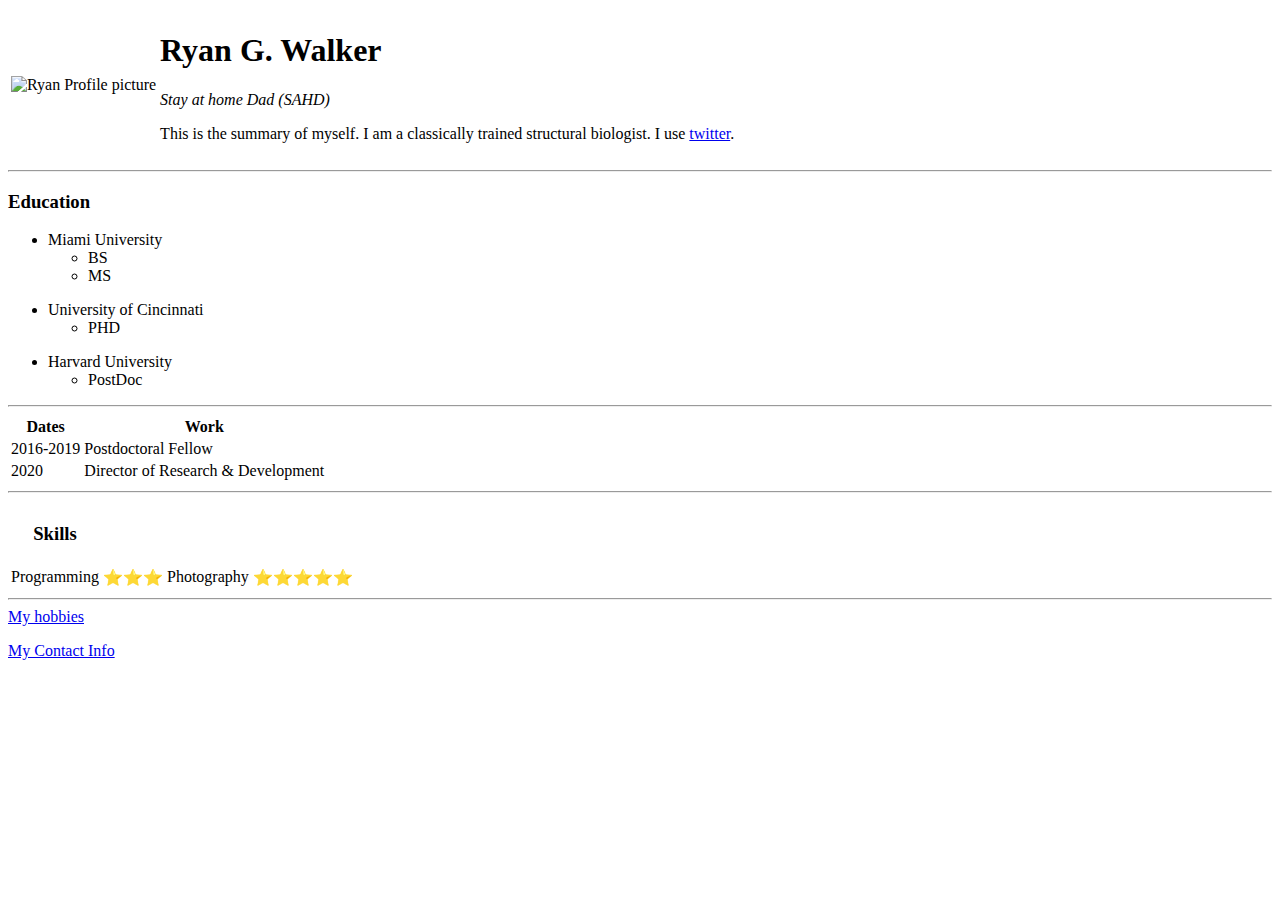
==== index.html @ 7cb5f737 "Added initial test files for CV" ====
<!DOCTYPE html>
<html lang="en">
<head>
    <meta charset="UTF-8">
    <title>Ryan's Personal Site</title>
</head>

<body>
    <table>
        <tr>
            <td><img src="https://pbs.twimg.com/profile_images/1400591347774595077/sE96i0h5_400x400.jpg" alt="Ryan Profile picture"></td>
            <td><h1>Ryan G. Walker</h1><p><em>Stay at home Dad (SAHD)</em></p>
    <p>This is the summary of myself. I am a classically trained structural biologist. I use
        <a href="https://twitter.com/wunfuntin">twitter</a>.</p></td>
        </tr>
    </table>
    <hr>
    <h3>Education</h3>
    <ul>
        <li>Miami University
            <ul>
                <li>BS</li>
                <li>MS</li>
            </ul>
        </li>
    </ul>
    <ul>
        <li>University of Cincinnati
            <ul>
                <li>PHD</li>
            </ul>
        </li>
    </ul>
    <ul>
        <li>Harvard University
            <ul>
                <li>PostDoc</li>
            </ul>
        </li>
    </ul>
    <hr>
    <table>
        <thead>
            <tr>
                <th>Dates</th>
                <th>Work</th>
            </tr>
        </thead>
        <tbody>
            <tr>
                <td>2016-2019</td>
                <td>Postdoctoral Fellow</td>
            </tr>
            <tr>
                <td>2020</td>
                <td>Director of Research & Development</td>
            </tr>
        </tbody>
        <tfoot></tfoot>

    </table>
<hr>
    <table>
        <thead>
        <tr>
            <th><h3>Skills</h3></th>
        </tr>
        </thead>
        <tbody>
        <tr>
            <td>Programming</td>
            <td>⭐⭐⭐️</td>
            <td>Photography</td>
            <td>⭐⭐⭐⭐⭐</td>
        </tr>
        </tbody>
    </table>
    <hr>
    <a href="hobbies.html">My hobbies</a>
    <p>
    <a href="contact_info.html">My Contact Info</a>
    </p>
</body>

</html>
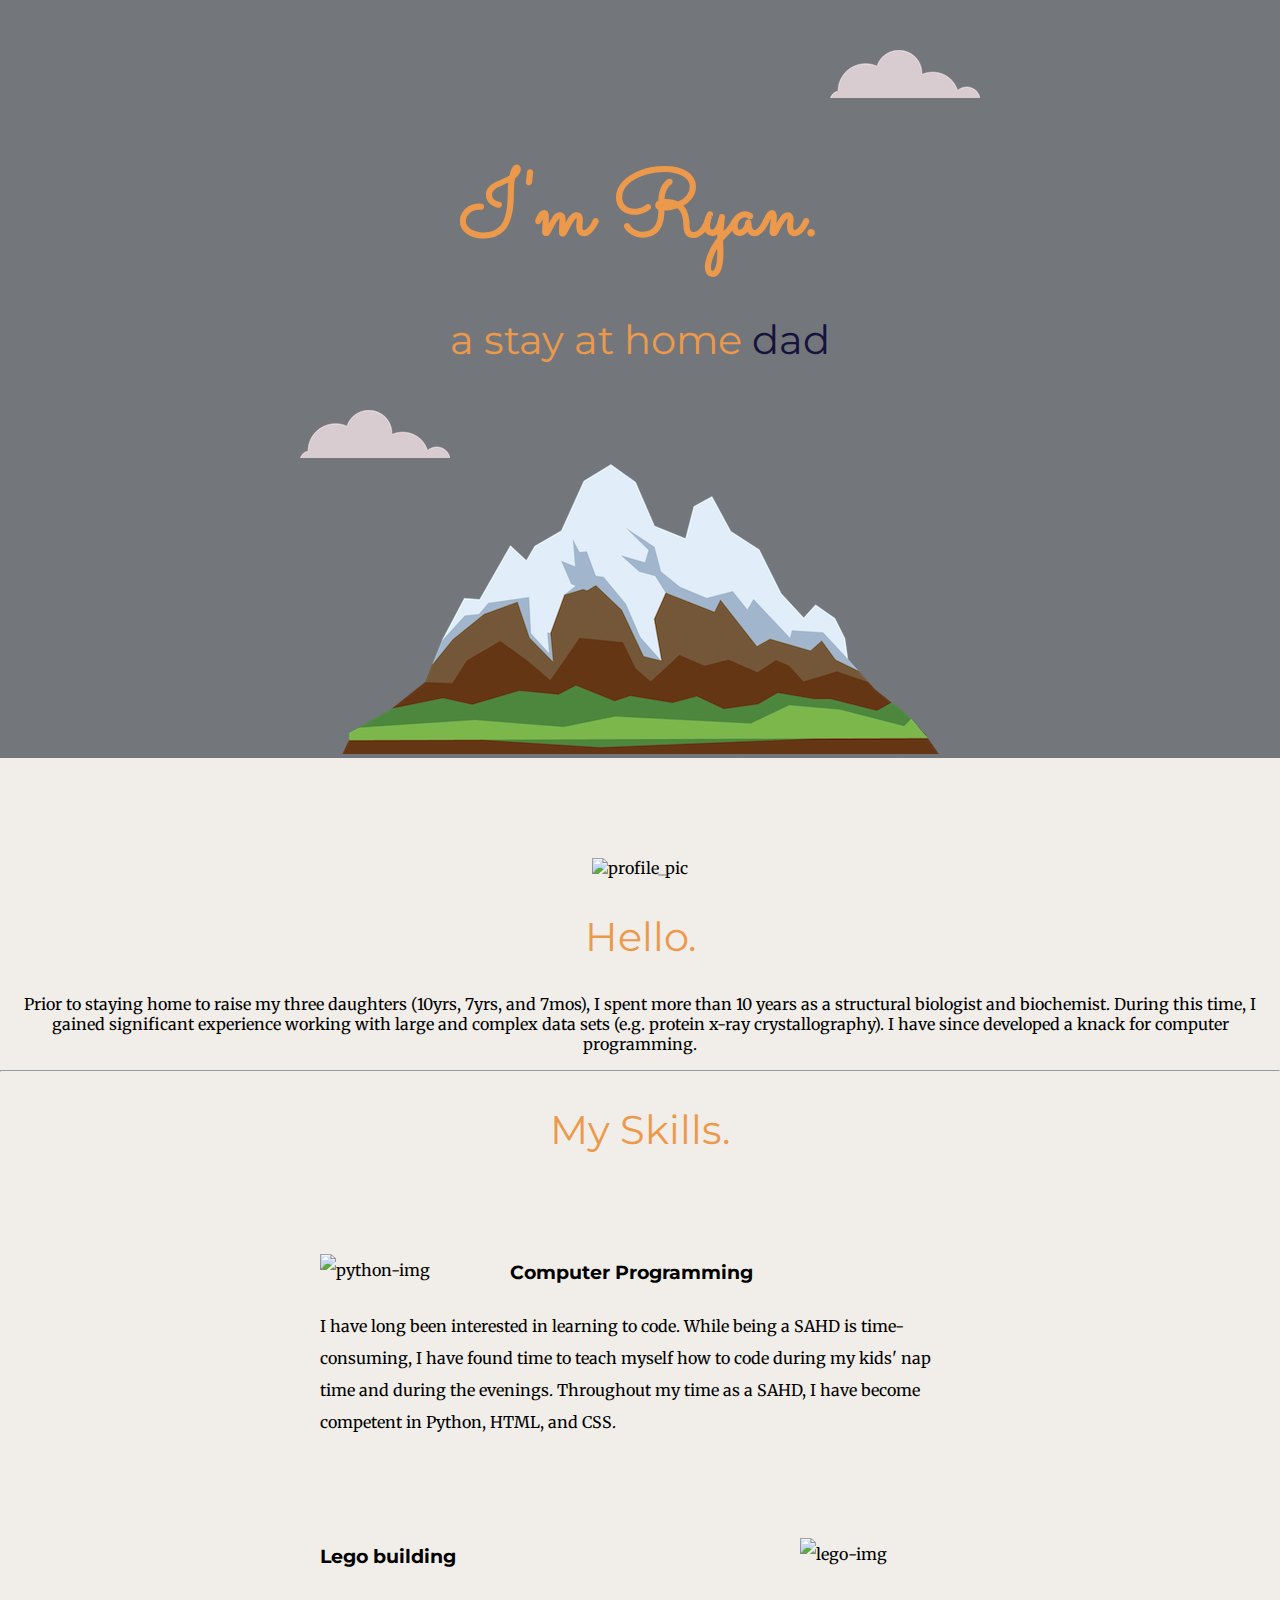
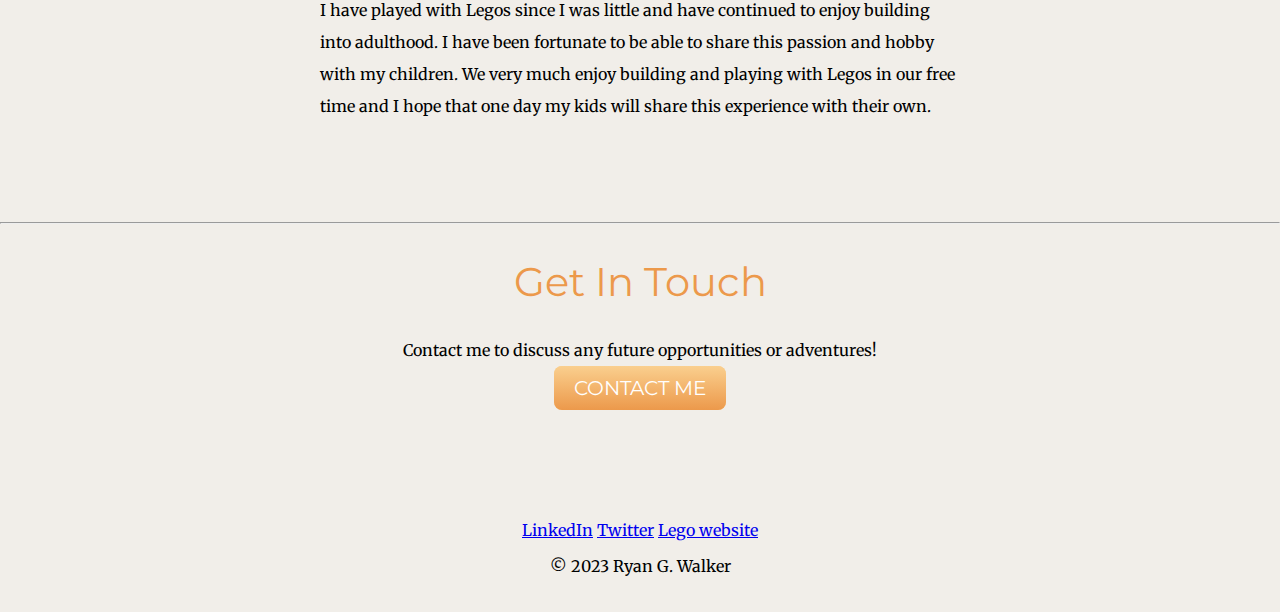
==== commit 2ff3965e: "Updated_with_CSS_v1" ====
--- a/index.html
+++ b/index.html
@@ -2,84 +2,68 @@
 <html lang="en">
 <head>
     <meta charset="UTF-8">
-    <title>Ryan's Personal Site</title>
+    <title>Ryan George Walker</title>
+    <link rel="stylesheet" href="css/styles.css">
+    <link rel="icon" href="favicon.ico?v=2">
+    <link rel="preconnect" href="https://fonts.googleapis.com">
+<link rel="preconnect" href="https://fonts.gstatic.com" crossorigin>
+<link href="https://fonts.googleapis.com/css2?family=Merriweather&family=Montserrat&family=Sacramento&display=swap" rel="stylesheet">
 </head>
+<body>
+<div class="top-container">
+    <img class="top-cloud" src="images/cloud.png" alt="cloud-img">
+    <h1>I'm Ryan.</h1>
+    <h2 class="description">a stay at home <span class="dad-description">dad</span></h2>
+    <img class="bottom-cloud" src="images/cloud.png" alt="cloud-img">
+    <img src="images/mountain.png" alt="mountain-img">
+</div>
 
-<body>
-    <table>
-        <tr>
-            <td><img src="https://pbs.twimg.com/profile_images/1400591347774595077/sE96i0h5_400x400.jpg" alt="Ryan Profile picture"></td>
-            <td><h1>Ryan G. Walker</h1><p><em>Stay at home Dad (SAHD)</em></p>
-    <p>This is the summary of myself. I am a classically trained structural biologist. I use
-        <a href="https://twitter.com/wunfuntin">twitter</a>.</p></td>
-        </tr>
-    </table>
-    <hr>
-    <h3>Education</h3>
-    <ul>
-        <li>Miami University
-            <ul>
-                <li>BS</li>
-                <li>MS</li>
-            </ul>
-        </li>
-    </ul>
-    <ul>
-        <li>University of Cincinnati
-            <ul>
-                <li>PHD</li>
-            </ul>
-        </li>
-    </ul>
-    <ul>
-        <li>Harvard University
-            <ul>
-                <li>PostDoc</li>
-            </ul>
-        </li>
-    </ul>
-    <hr>
-    <table>
-        <thead>
-            <tr>
-                <th>Dates</th>
-                <th>Work</th>
-            </tr>
-        </thead>
-        <tbody>
-            <tr>
-                <td>2016-2019</td>
-                <td>Postdoctoral Fellow</td>
-            </tr>
-            <tr>
-                <td>2020</td>
-                <td>Director of Research & Development</td>
-            </tr>
-        </tbody>
-        <tfoot></tfoot>
+<div class="middle-container">
+  <div class="profile">
+    <img class="profile-img" src="https://cdn-icons-png.flaticon.com/512/4139/4139981.png" alt="profile_pic">
+    <h2>Hello.</h2>
+       <p>
+           Prior to staying home to raise my three daughters (10yrs, 7yrs, and 7mos), I spent more than 10 years as
+        a structural biologist and biochemist. During this time, I gained significant experience working with
+        large and complex data sets (e.g. protein x-ray crystallography). I have since developed a knack for computer
+        programming.
+       </p>
+  </div>
+  <hr>
+  <div class="skills">
+    <h2>My Skills.</h2>
+    <div class="skill-row">
+      <img class="python-img" src="https://cdn-icons-png.flaticon.com/512/2721/2721287.png" alt="python-img">
+      <h3>Computer Programming</h3>
+      <p class="code-skill-description">I have long been interested in learning to code. While being a SAHD is time-consuming, I have found time to
+          teach myself how to code during my kids' nap time and during the evenings. Throughout my time as a SAHD, I
+          have become competent in Python, HTML, and CSS.</p>
+    </div>
+    <div class="skill-row">
+      <img class="lego-img" src="https://cdn-icons-png.flaticon.com/512/1674/1674395.png" alt="lego-img">
+      <h3>Lego building</h3>
+      <p class="lego-skill-description">I have played with Legos since I was little and have continued to enjoy building into adulthood.
+          I have been fortunate to be able to share this passion and hobby with my children. We very much enjoy building
+          and playing with Legos in our free time and I hope that one day my kids will share this experience with their own.</p>
+    </div>
+  </div>
+  <hr>
+  <div class="contact-me">
+    <h2>Get In Touch</h2>
+    <h3></h3>
+    <p class="contact-message">Contact me to discuss any future opportunities or adventures!</p>
+    <a class="btn" href="mailto:ryan.george.walker@gmail.com">CONTACT ME</a>
+  </div>
+</div>
 
-    </table>
-<hr>
-    <table>
-        <thead>
-        <tr>
-            <th><h3>Skills</h3></th>
-        </tr>
-        </thead>
-        <tbody>
-        <tr>
-            <td>Programming</td>
-            <td>⭐⭐⭐️</td>
-            <td>Photography</td>
-            <td>⭐⭐⭐⭐⭐</td>
-        </tr>
-        </tbody>
-    </table>
-    <hr>
-    <a href="hobbies.html">My hobbies</a>
-    <p>
-    <a href="contact_info.html">My Contact Info</a>
-    </p>
+
+<div class="bottom-container">
+  <a class="footer-link" href="https://www.linkedin.com/">LinkedIn</a>
+  <a class="footer-link" href="https://twitter.com/wunfuntin">Twitter</a>
+  <a class="footer-link" href="https://www.lego.com/en-us">Lego website</a>
+  <p>© 2023 Ryan G. Walker</p>
+</div>
+
+
 </body>
-
 </html>--- a/css/styles.css
+++ b/css/styles.css
@@ -0,0 +1,114 @@
+body {
+    margin: 0;
+    text-align: center;
+    font-family: 'Merriweather', serif;
+    font-size: 1em;
+}
+
+h1 {
+    color: #EC994B;
+    font-family: 'Sacramento', cursive;
+    font-size: 5.625rem;
+    /*16px = 100% = 1em = 1rem*/
+    margin: 50px auto 0 auto;
+
+}
+
+.dad-description {
+    color: #15133C;
+}
+
+
+h2 {
+    font-family: 'Montserrat', sans-serif;
+    font-size: 2.5rem;
+    font-weight: normal;
+    color: #EC994B;
+}
+
+h3 {
+    font-family: 'Montserrat', sans-serif;
+}
+
+.top-container {
+    background-color: #73777B;
+    padding-top: 100px;
+    position: relative;
+}
+
+.middle-container {
+    background-color: #F1EEE9;
+    padding-top: 100px;
+    padding-bottom: 20px;
+    position: relative;
+}
+
+.bottom-container {
+    background-color: #F1EEE9;
+    padding-top: 100px;
+    padding-bottom: 20px;
+    margin-bottom: 0;
+    position: relative;
+
+}
+
+.skill-row {
+    margin: 100px auto 100px auto;
+    text-align: left;
+    line-height: 2;
+    width: 50%;
+}
+.profile-img {
+    width: 20%;
+}
+
+.python-img {
+    float: left;
+    margin-right: 30px;
+    width: 25%;
+}
+
+.lego-img {
+    float: right;
+    margin-left: 30px;
+    width: 25%;
+}
+
+.bottom-cloud {
+    position: absolute;
+    left: 300px;
+    bottom: 300px;
+}
+
+.top-cloud {
+    position: absolute;
+    right: 300px;
+    top: 50px;
+}
+
+.btn {
+  background: #facf8e;
+  background-image: -webkit-linear-gradient(top, #facf8e, #EC994B);
+  background-image: -moz-linear-gradient(top, #facf8e, #EC994B);
+  background-image: -ms-linear-gradient(top, #facf8e, #EC994B);
+  background-image: -o-linear-gradient(top, #facf8e, #EC994B);
+  background-image: linear-gradient(to bottom, #facf8e, #EC994B);
+  -webkit-border-radius: 8;
+  -moz-border-radius: 8;
+  border-radius: 8px;
+  font-family: 'Montserrat', sans-serif;
+  color: #ffffff;
+  font-size: 20px;
+  padding: 10px 20px 10px 20px;
+  text-decoration: none;
+}
+
+.btn:hover {
+  background: #f7dfa8;
+  background-image: -webkit-linear-gradient(top, #f7dfa8, #faa869);
+  background-image: -moz-linear-gradient(top, #f7dfa8, #faa869);
+  background-image: -ms-linear-gradient(top, #f7dfa8, #faa869);
+  background-image: -o-linear-gradient(top, #f7dfa8, #faa869);
+  background-image: linear-gradient(to bottom, #f7dfa8, #faa869);
+  text-decoration: none;
+}